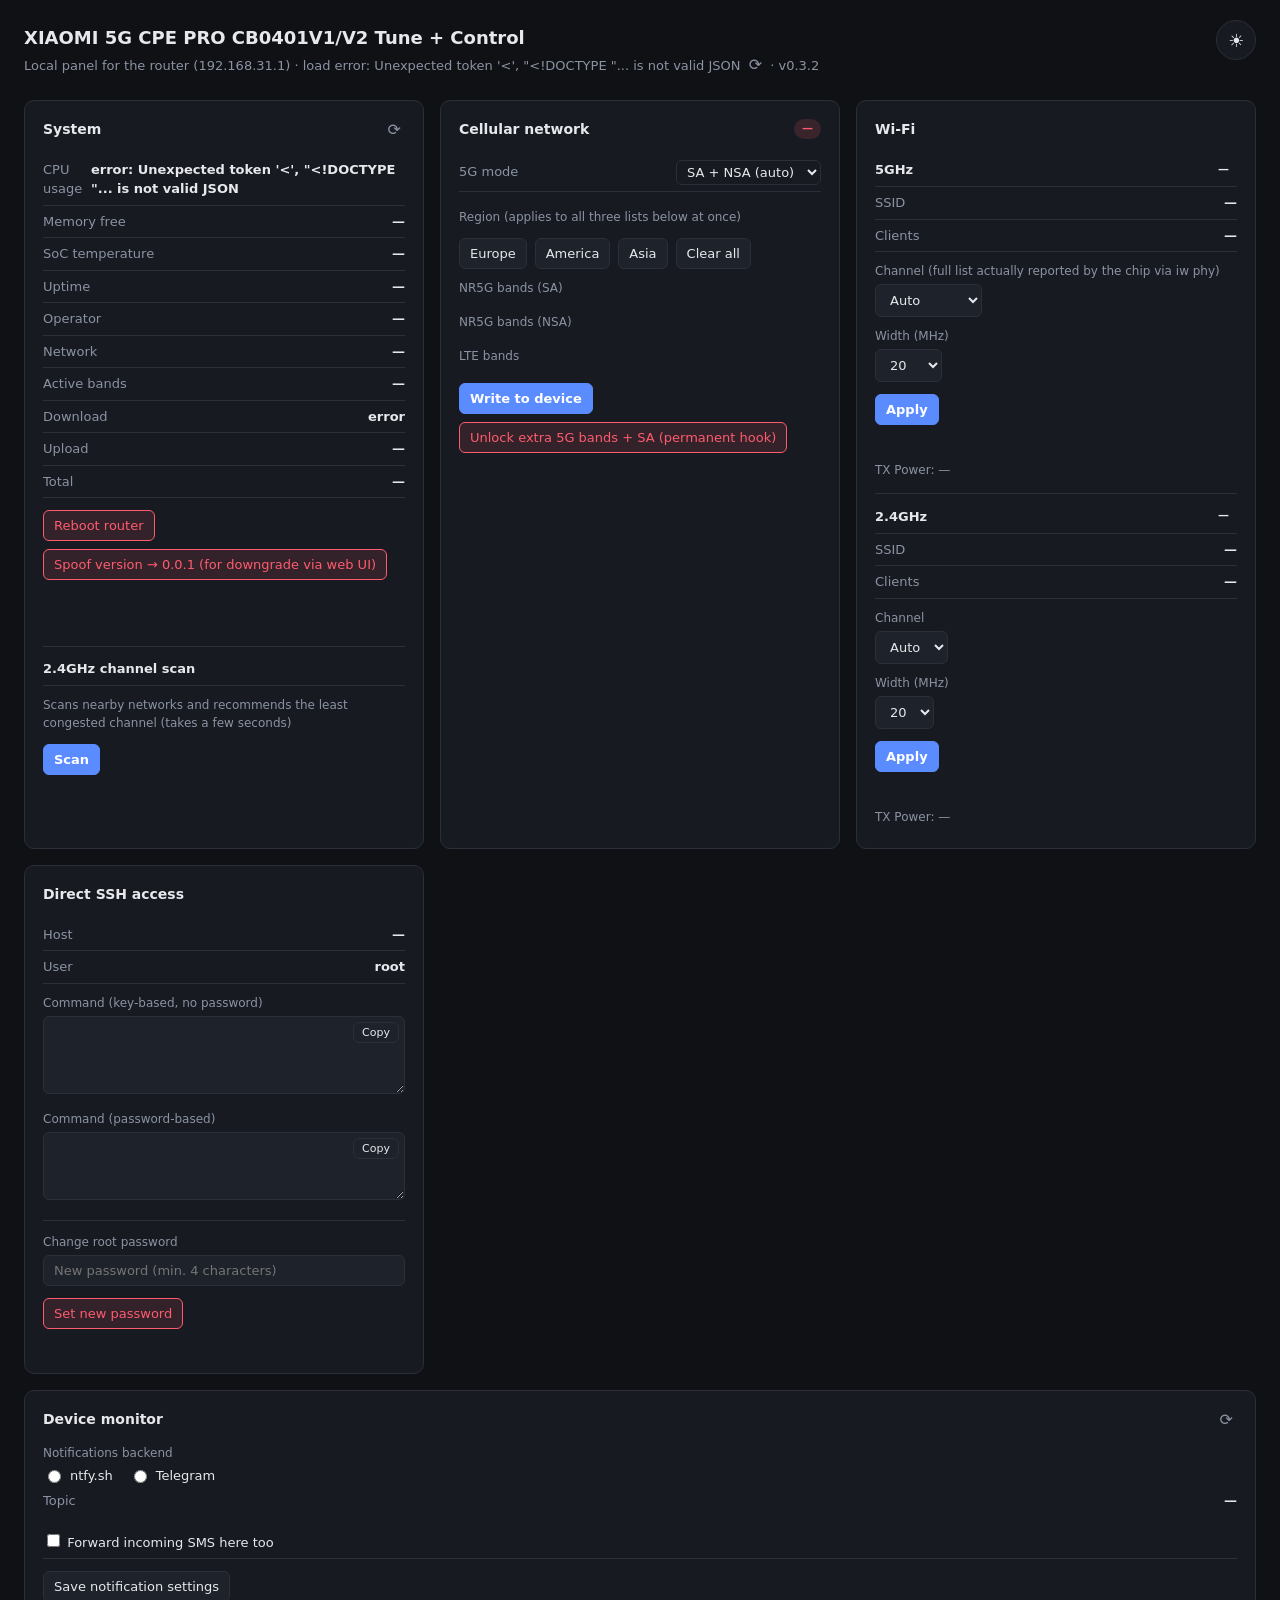
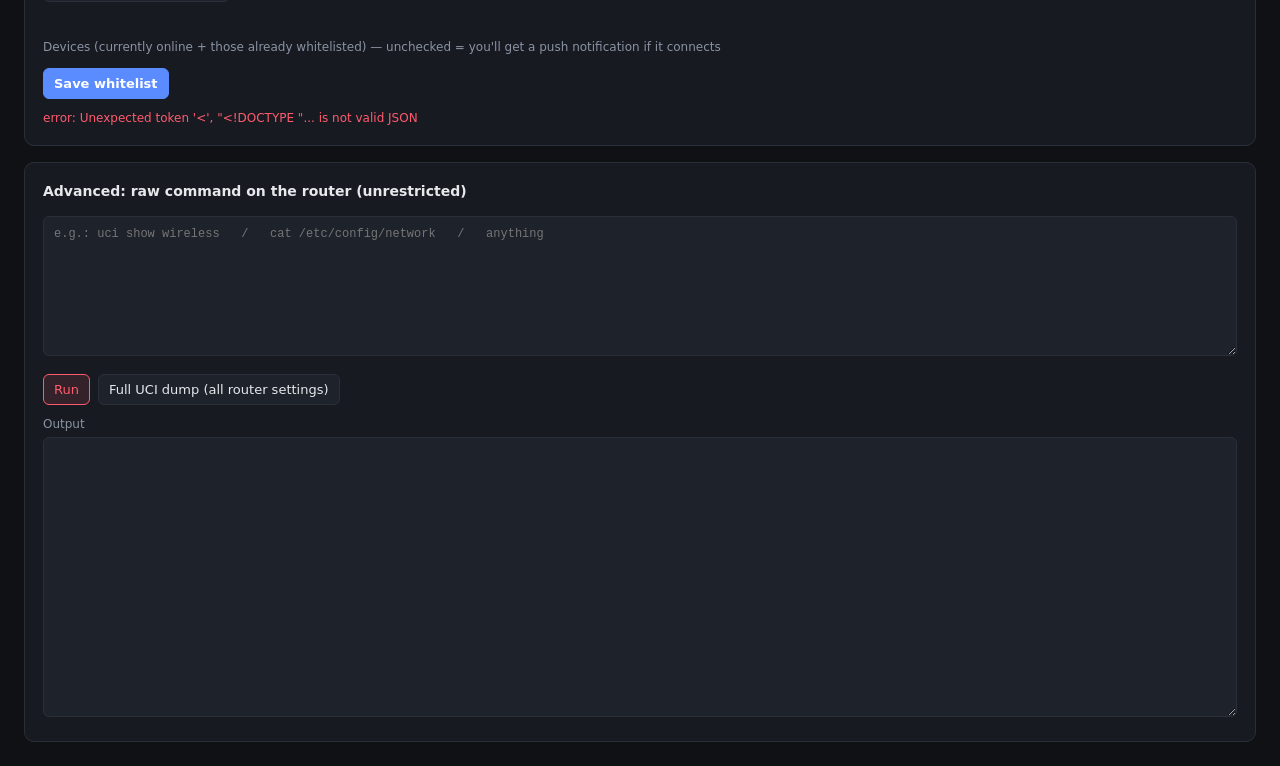
==== gui/templates/index.html @ 5598de29 "v0.3.2: GUI_BIND for LAN access + live operator/network/bands in System - GUI_BIND env var opts the " ====
<!doctype html>
<html lang="en">
<head>
<meta charset="utf-8">
<title>XIAOMI 5G CPE PRO CB0401V1/V2 Tune + Control</title>
<meta name="viewport" content="width=device-width, initial-scale=1">
<style>
  :root {
    --bg: #0f1115; --panel: #171a21; --panel2: #1e222b; --border: #2a2f3a;
    --text: #e6e8eb; --muted: #8b93a3; --accent: #5b8cff; --good: #35c46f;
    --bad: #ff5b6e; --warn: #f0a94e;
  }
  :root[data-theme="light"] {
    --bg: #f5f6f8; --panel: #ffffff; --panel2: #f0f1f4; --border: #dde1e6;
    --text: #1a1d23; --muted: #6b7280; --accent: #3b6fe0; --good: #1f9d55;
    --bad: #d92d3e; --warn: #b8790f;
  }
  .theme-toggle {
    position: fixed; top: 20px; right: 24px; background: var(--panel);
    border: 1px solid var(--border); border-radius: 20px; width: 40px; height: 40px;
    font-size: 18px; cursor: pointer; display: flex; align-items: center; justify-content: center;
  }
  * { box-sizing: border-box; }
  body { background: var(--bg); color: var(--text); font: 14px/1.5 -apple-system, system-ui, sans-serif; margin: 0; padding: 24px; }
  h1 { font-size: 18px; margin: 0 0 4px; }
  .sub { color: var(--muted); margin-bottom: 24px; font-size: 13px; }
  .grid { display: grid; grid-template-columns: repeat(auto-fit, minmax(340px, 1fr)); gap: 16px; }
  .card { background: var(--panel); border: 1px solid var(--border); border-radius: 10px; padding: 18px; }
  .card h2 { font-size: 14px; margin: 0 0 14px; display: flex; align-items: center; justify-content: space-between; }
  .row { display: flex; justify-content: space-between; align-items: center; padding: 6px 0; border-bottom: 1px solid var(--border); font-size: 13px; }
  .row:last-child { border-bottom: none; }
  .row .k { color: var(--muted); }
  .row .v { font-weight: 600; }
  .badge { padding: 2px 8px; border-radius: 20px; font-size: 11px; font-weight: 600; }
  .badge.sa { background: rgba(53,196,111,.15); color: var(--good); }
  .badge.nsa { background: rgba(240,169,78,.15); color: var(--warn); }
  .badge.off { background: rgba(255,91,110,.15); color: var(--bad); }
  button, select, input[type=text], input[type=password] {
    background: var(--panel2); color: var(--text); border: 1px solid var(--border);
    border-radius: 6px; padding: 7px 10px; font-size: 13px; font-family: inherit;
  }
  input[type=text].full, input[type=password].full { width: 100%; box-sizing: border-box; }
  .radio-row { display: flex; gap: 16px; align-items: center; }
  .radio-row label { display: flex; align-items: center; gap: 6px; font-size: 13px; cursor: pointer; }
  button { cursor: pointer; }
  button.primary { background: var(--accent); border-color: var(--accent); color: #fff; font-weight: 600; }
  button.danger { background: rgba(255,91,110,.12); border-color: var(--bad); color: var(--bad); }
  button.region-active { background: var(--accent); border-color: var(--accent); color: #fff; font-weight: 600; }
  button:disabled { opacity: .5; cursor: default; }
  .toggle { display: inline-flex; align-items: center; gap: 8px; }
  .switch { position: relative; width: 42px; height: 24px; }
  .switch input { opacity: 0; width: 0; height: 0; }
  .slider { position: absolute; inset: 0; background: #3a3f4c; border-radius: 24px; transition: .2s; cursor: pointer; }
  .slider:before { content: ""; position: absolute; width: 18px; height: 18px; left: 3px; top: 3px; background: #fff; border-radius: 50%; transition: .2s; }
  input:checked + .slider { background: var(--good); }
  input:checked + .slider:before { transform: translateX(18px); }
  .bandlist { display: flex; flex-wrap: wrap; gap: 6px; margin: 6px 0 10px; }
  .region-block { margin-bottom: 4px; }
  .region-head { display: flex; align-items: center; justify-content: space-between; margin-top: 8px; }
  .region-head .region-name { font-size: 12px; font-weight: 600; color: var(--text); }
  .region-head button { padding: 3px 9px; font-size: 11px; }
  .bandchip { padding: 4px 10px; border-radius: 6px; border: 1px solid var(--border); font-size: 12px; cursor: pointer; user-select: none; background: var(--panel2); }
  .bandchip.on { background: rgba(91,140,255,.18); border-color: var(--accent); color: var(--accent); font-weight: 600; }
  .field-label { color: var(--muted); font-size: 12px; margin: 10px 0 4px; }
  textarea { width: 100%; background: var(--panel2); color: var(--text); border: 1px solid var(--border); border-radius: 6px; padding: 10px; font-family: ui-monospace, monospace; font-size: 12px; min-height: 140px; }
  .actions { display: flex; gap: 8px; margin-top: 12px; flex-wrap: wrap; }
  .status-line { font-size: 12px; color: var(--muted); margin-top: 10px; min-height: 16px; }
  .status-line.ok { color: var(--good); }
  .status-line.error { color: var(--bad); }
  .note { font-size: 12px; color: var(--muted); background: var(--panel2); border-radius: 6px; padding: 10px; margin-top: 10px; }
  .refresh-btn { background: none; border: none; color: var(--muted); cursor: pointer; font-size: 16px; padding: 0 4px; }
  .copy-btn { position: absolute; top: 6px; right: 6px; font-size: 11px; padding: 3px 8px; }
  .device-row { display: flex; align-items: center; gap: 10px; padding: 7px 0; border-bottom: 1px solid var(--border); font-size: 13px; }
  .device-row:last-child { border-bottom: none; }
  .device-row .mac { font-family: ui-monospace, monospace; color: var(--text); min-width: 150px; }
  .device-row .host { color: var(--text); flex: 1; }
  .device-row .ip { color: var(--muted); min-width: 110px; }
  .device-row input[type=checkbox] { width: 16px; height: 16px; accent-color: var(--accent); }
</style>
</head>
<body>

<button class="theme-toggle" id="themeToggle" onclick="toggleTheme()">🌙</button>

<h1>XIAOMI 5G CPE PRO CB0401V1/V2 Tune + Control</h1>
<div class="sub">Local panel for the router (192.168.31.1) &middot; <span id="lastUpdate">—</span> <button class="refresh-btn" onclick="loadStatus()">⟳</button> &middot; v0.3.2</div>

<div class="grid">

  <!-- System health -->
  <div class="card">
    <h2>System <button class="refresh-btn" onclick="loadSystemHealth()">⟳</button></h2>
    <div class="row"><span class="k">CPU usage</span><span class="v" id="sysCpu">—</span></div>
    <div class="row"><span class="k">Memory free</span><span class="v" id="sysMem">—</span></div>
    <div class="row"><span class="k">SoC temperature</span><span class="v" id="sysTemp">—</span></div>
    <div class="row"><span class="k">Uptime</span><span class="v" id="sysUptime">—</span></div>
    <div class="row"><span class="k">Operator</span><span class="v" id="sysOperator">—</span></div>
    <div class="row"><span class="k">Network</span><span class="v" id="sysNetwork">—</span></div>
    <div class="row"><span class="k">Active bands</span><span class="v" id="sysBands">—</span></div>
    <div class="row"><span class="k">Download</span><span class="v" id="duRx">—</span></div>
    <div class="row"><span class="k">Upload</span><span class="v" id="duTx">—</span></div>
    <div class="row"><span class="k">Total</span><span class="v" id="duTotal">—</span></div>
    <div class="actions" style="margin-top:12px;">
      <button class="danger" onclick="rebootRouter()">Reboot router</button>
      <button class="danger" onclick="spoofVersion()">Spoof version → 0.0.1 (for downgrade via web UI)</button>
    </div>
    <div class="status-line" id="rebootStatus"></div>
    <div class="status-line" id="spoofVersionStatus"></div>

    <div class="row" style="margin-top:14px; border-top: 1px solid var(--border); padding-top:12px;"><b>2.4GHz channel scan</b></div>
    <div class="field-label">Scans nearby networks and recommends the least congested channel (takes a few seconds)</div>
    <div class="actions"><button class="primary" onclick="scanWifi()">Scan</button></div>
    <div class="status-line" id="wifiScanStatus"></div>
    <div id="wifiScanResult" style="margin-top:10px;"></div>
  </div>

  <!-- Cellular -->
  <div class="card">
    <h2>Cellular network <span id="saBadge" class="badge off">—</span></h2>
    <div class="row">
      <span class="k">5G mode</span>
      <span class="v">
        <select id="saModeSelect" onchange="setSAMode()" style="font-size:13px;padding:3px 6px;border-radius:6px;border:1px solid var(--border);background:var(--surface);color:var(--text);">
          <option value="0">SA + NSA (auto)</option>
          <option value="2">Force SA only</option>
          <option value="1">NSA only (no SA)</option>
          <option value="3">LTE only (5G off)</option>
        </select>
      </span>
    </div>
    <div class="field-label" style="margin-top:16px;">Region (applies to all three lists below at once)</div>
    <div class="actions" style="margin-bottom:6px;">
      <button id="regionBtn_Europe" onclick="applyRegion('Europe')">Europe</button>
      <button id="regionBtn_America" onclick="applyRegion('America')">America</button>
      <button id="regionBtn_Asia" onclick="applyRegion('Asia')">Asia</button>
      <button onclick="applyRegion(null)">Clear all</button>
    </div>
    <div class="field-label">NR5G bands (SA)</div>
    <div class="bandlist" id="nr5gBands"></div>
    <div class="field-label">NR5G bands (NSA)</div>
    <div class="bandlist" id="nsaBands"></div>
    <div class="field-label">LTE bands</div>
    <div class="bandlist" id="lteBands"></div>
    <div class="actions">
      <button class="primary" onclick="saveBands()">Write to device</button>
      <button class="danger" onclick="unlock5GBands()">Unlock extra 5G bands + SA (permanent hook)</button>
    </div>
    <div class="status-line" id="bandsStatus"></div>
    <div class="status-line" id="unlockBandsStatus"></div>
  </div>

  <!-- WiFi -->
  <div class="card">
    <h2>Wi-Fi</h2>

    <div class="row" style="margin-top:2px;"><b>5GHz</b><span class="badge" id="wifi5Badge">—</span></div>
    <div class="row"><span class="k">SSID</span><span class="v" id="wifi5Ssid">—</span></div>
    <div class="row"><span class="k">Clients</span><span class="v" id="wifi5Clients">—</span></div>
    <div class="field-label">Channel (full list actually reported by the chip via iw phy)</div>
    <select id="wifi5Channel" onchange="markWifiDirty()">
      <option value="auto">Auto</option>
      <option value="36">36</option><option value="40">40</option>
      <option value="44">44</option><option value="48">48</option>
      <option value="52">52 (DFS)</option><option value="56">56 (DFS)</option>
      <option value="60">60 (DFS)</option><option value="64">64 (DFS)</option>
      <option value="100">100 (DFS)</option><option value="104">104 (DFS)</option>
      <option value="108">108 (DFS)</option><option value="112">112 (DFS)</option>
      <option value="116">116 (DFS)</option><option value="120">120 (DFS)</option>
      <option value="124">124 (DFS)</option><option value="128">128 (DFS)</option>
      <option value="132">132 (DFS)</option><option value="136">136 (DFS)</option>
      <option value="140">140 (DFS)</option>
    </select>
    <div class="field-label">Width (MHz)</div>
    <select id="wifi5Bw" onchange="markWifiDirty()">
      <option value="20">20</option><option value="40">40</option>
      <option value="80">80</option><option value="160">160</option>
    </select>
    <div class="actions"><button class="primary" onclick="applyWifi('5')">Apply</button></div>
    <div class="status-line" id="wifi5Status"></div>
    <div class="field-label">TX Power: <span id="wifi5Txp">—</span></div>

    <div class="row" style="margin-top:14px; border-top: 1px solid var(--border); padding-top:12px;"><b>2.4GHz</b><span class="badge" id="wifi24Badge">—</span></div>
    <div class="row"><span class="k">SSID</span><span class="v" id="wifi24Ssid">—</span></div>
    <div class="row"><span class="k">Clients</span><span class="v" id="wifi24Clients">—</span></div>
    <div class="field-label">Channel</div>
    <select id="wifi24Channel" onchange="markWifiDirty()">
      <option value="auto">Auto</option>
      <option value="1">1</option><option value="2">2</option>
      <option value="3">3</option><option value="4">4</option><option value="5">5</option>
      <option value="6">6</option><option value="7">7</option><option value="8">8</option>
      <option value="9">9</option><option value="10">10</option><option value="11">11</option>
      <option value="12">12</option><option value="13">13</option>
    </select>
    <div class="field-label">Width (MHz)</div>
    <select id="wifi24Bw" onchange="markWifiDirty()">
      <option value="20">20</option><option value="40">40</option>
    </select>
    <div class="actions"><button class="primary" onclick="applyWifi('2.4')">Apply</button></div>
    <div class="status-line" id="wifi24Status"></div>
    <div class="field-label">TX Power: <span id="wifi24Txp">—</span></div>
  </div>

  <!-- SSH -->
  <div class="card">
    <h2>Direct SSH access</h2>
    <div class="row"><span class="k">Host</span><span class="v" id="sshHost">—</span></div>
    <div class="row"><span class="k">User</span><span class="v">root</span></div>
    <div class="field-label">Command (key-based, no password)</div>
    <div style="position: relative;">
      <textarea id="sshCmdKey" readonly style="min-height: 78px;"></textarea>
      <button class="copy-btn" onclick="copyField('sshCmdKey', this)">Copy</button>
    </div>
    <div class="field-label">Command (password-based)</div>
    <div style="position: relative;">
      <textarea id="sshCmdPw" readonly style="min-height: 68px;"></textarea>
      <button class="copy-btn" onclick="copyField('sshCmdPw', this)">Copy</button>
    </div>

    <div class="field-label" style="margin-top:14px; border-top: 1px solid var(--border); padding-top:12px;">Change root password</div>
    <input type="password" class="full" id="newRootPassword" placeholder="New password (min. 4 characters)">
    <div class="actions">
      <button class="danger" onclick="setRootPassword()">Set new password</button>
    </div>
    <div class="status-line" id="rootPasswordStatus"></div>
  </div>

  <!-- Device monitor -->
  <div class="card" style="grid-column: 1 / -1;">
    <h2>Device monitor <button class="refresh-btn" onclick="loadDeviceMonitor(true)">⟳</button></h2>

    <div class="field-label">Notifications backend</div>
    <div class="radio-row">
      <label><input type="radio" name="notifyBackend" value="ntfy" onchange="onNotifyBackendChange(); markDeviceMonitorDirty();"> ntfy.sh</label>
      <label><input type="radio" name="notifyBackend" value="telegram" onchange="onNotifyBackendChange(); markDeviceMonitorDirty();"> Telegram</label>
    </div>
    <div id="notifyNtfyFields">
      <div class="row"><span class="k">Topic</span><span class="v" id="ntfyTopicLine">—</span></div>
    </div>
    <div id="notifyTelegramFields" style="display:none;">
      <div class="field-label">Bot token (from @BotFather)</div>
      <input type="password" class="full" id="telegramBotToken" placeholder="123456:AA..." oninput="markDeviceMonitorDirty()">
      <div class="field-label">Chat ID</div>
      <input type="text" class="full" id="telegramChatId" placeholder="e.g. 123456789" oninput="markDeviceMonitorDirty()">
    </div>
    <div class="row" style="margin-top:8px;">
      <label><input type="checkbox" id="smsForward" onchange="markDeviceMonitorDirty()"> Forward incoming SMS here too</label>
    </div>
    <div class="actions">
      <button onclick="saveNotifyConfig()">Save notification settings</button>
    </div>
    <div class="status-line" id="notifyConfigStatus"></div>

    <div class="field-label" style="margin-top:10px;">Devices (currently online + those already whitelisted) — unchecked = you'll get a push notification if it connects</div>
    <div id="deviceList" style="margin: 8px 0;"></div>
    <div class="actions">
      <button class="primary" onclick="saveWhitelist()">Save whitelist</button>
    </div>
    <div class="status-line" id="deviceMonitorStatus"></div>
  </div>

  <!-- Advanced -->
  <div class="card" style="grid-column: 1 / -1;">
    <h2>Advanced: raw command on the router (unrestricted)</h2>
    <textarea id="rawCmd" placeholder="e.g.: uci show wireless   /   cat /etc/config/network   /   anything"></textarea>
    <div class="actions">
      <button class="danger" onclick="runRaw()">Run</button>
      <button onclick="dumpUci()">Full UCI dump (all router settings)</button>
    </div>
    <div class="field-label">Output</div>
    <textarea id="rawOut" readonly style="min-height: 280px;"></textarea>
  </div>

</div>

<script>
function escapeHtml(s) {
  const d = document.createElement('div');
  d.textContent = s;
  return d.innerHTML;
}
function applyTheme(theme) {
  document.documentElement.setAttribute('data-theme', theme);
  document.getElementById('themeToggle').textContent = theme === 'light' ? '🌙' : '☀️';
}
function toggleTheme() {
  const current = document.documentElement.getAttribute('data-theme') === 'light' ? 'light' : 'dark';
  const next = current === 'light' ? 'dark' : 'light';
  applyTheme(next);
  try { localStorage.setItem('theme', next); } catch (e) {}
}
(function () {
  let saved = 'dark';
  try { saved = localStorage.getItem('theme') || 'dark'; } catch (e) {}
  applyTheme(saved);
})();

// Bands by region — with real overlap: the same band is deliberately listed
// under several regions when it's actually deployed there by real operators
// (e.g. n1/n3/n78 — both Europe and Asia; n28 — Asia/APT700 and Latin
// America). Sources: GSMA/3GPP band allocation tables + real-world operator
// deployment, cross-checked via research.
const NR5G_REGIONS = {
  // n28 and n77 were added to Europe not just per documentation but on
  // direct evidence: this is the FACTORY list on this exact device
  // (Magenta/o2 DE) — a real European carrier keeps them enabled by default.
  'Europe':  [1, 3, 7, 8, 20, 28, 38, 75, 77, 78],
  'America': [2, 5, 12, 25, 41, 66, 70, 71, 77],
  'Asia':    [1, 3, 5, 7, 8, 28, 38, 40, 41, 75, 77, 78, 79],
};
const LTE_REGIONS = {
  'Europe':  [1, 3, 7, 8, 20, 28, 32, 38],
  'America': [2, 4, 5, 12, 13, 14, 17, 25, 26, 28, 29, 30, 41, 46, 48, 66, 71],
  'Asia':    [1, 3, 5, 7, 8, 18, 19, 20, 28, 38, 39, 40, 41, 42, 43],
};
const NR5G_ALL = Array.from(new Set(Object.values(NR5G_REGIONS).flat())).sort((a,b)=>a-b);
const LTE_ALL  = Array.from(new Set(Object.values(LTE_REGIONS).flat())).sort((a,b)=>a-b);

let currentBands = { nr5g_band: '', nsa_nr5g_band: '', lte_band: '' };
// Same idea as deviceMonitorDirty: loadStatus() runs every 20s and used to
// overwrite an in-progress band-chip edit or a picked-but-not-yet-applied
// Wi-Fi channel/width before you got to click Write to device / Apply.
let bandsDirty = false;
let wifiDirty = false;
function markWifiDirty() { wifiDirty = true; }

// Flat chip list — no repeated region headers inside each block. The region
// is now chosen ONCE at the top (applyRegion) and immediately sets chips
// across all three lists.
function renderBandChips(containerId, allBands, activeStr, key, prefix) {
  const active = new Set((activeStr || '').split(':').filter(Boolean).map(Number));
  const el = document.getElementById(containerId);
  el.innerHTML = '';
  allBands.forEach(b => {
    const chip = document.createElement('div');
    chip.className = 'bandchip' + (active.has(b) ? ' on' : '');
    chip.textContent = prefix + b;
    chip.onclick = () => {
      if (active.has(b)) active.delete(b); else active.add(b);
      currentBands[key] = Array.from(active).sort((a,b)=>a-b).join(':');
      selectedRegion = null; // manual chip edit — no longer a "clean" region preset
      bandsDirty = true;
      highlightRegionButton();
      renderBandChips(containerId, allBands, currentBands[key], key, prefix);
    };
    el.appendChild(chip);
  });
}

function renderAllBandLists() {
  renderBandChips('nr5gBands', NR5G_ALL, currentBands.nr5g_band, 'nr5g_band', 'n');
  renderBandChips('nsaBands', NR5G_ALL, currentBands.nsa_nr5g_band, 'nsa_nr5g_band', 'n');
  renderBandChips('lteBands', LTE_ALL, currentBands.lte_band, 'lte_band', 'B');
}

let selectedRegion = null;

function highlightRegionButton() {
  ['Europe', 'America', 'Asia'].forEach(r => {
    const btn = document.getElementById('regionBtn_' + r);
    if (btn) btn.classList.toggle('region-active', r === selectedRegion);
  });
}

// One button per region — applies that region's bands to ALL THREE lists
// (NR5G SA, NR5G NSA, LTE) at once, instead of one at a time.
function applyRegion(regionName) {
  selectedRegion = regionName;
  if (regionName === null) {
    currentBands.nr5g_band = '';
    currentBands.nsa_nr5g_band = '';
    currentBands.lte_band = '';
  } else {
    currentBands.nr5g_band = NR5G_REGIONS[regionName].slice().sort((a,b)=>a-b).join(':');
    currentBands.nsa_nr5g_band = currentBands.nr5g_band;
    currentBands.lte_band = LTE_REGIONS[regionName].slice().sort((a,b)=>a-b).join(':');
  }
  highlightRegionButton();
  renderAllBandLists();
}

async function api(path, opts) {
  const res = await fetch(path, opts);
  const json = await res.json();
  if (!json.ok) throw new Error(json.error || 'Error');
  return json.data;
}

async function loadStatus() {
  document.getElementById('lastUpdate').textContent = 'loading...';
  try {
    const data = await api('/api/status');
    const m = data.modem || {};
    const w = data.wifi || {};

    // 5G mode select syncs immediately from server (no unsaved state to protect).
    const dm = m.nr5g_disable_mode || '0';
    const sel = document.getElementById('saModeSelect');
    sel.value = dm;
    if (!sel.value) sel.value = '0'; // fallback for unknown values
    const badge = document.getElementById('saBadge');
    const modeLabels = {'0':'SA+NSA','1':'LTE','2':'SA','3':'LTE'};
    const modeCss    = {'0':'nsa',  '1':'nsa', '2':'sa', '3':'nsa'};
    badge.textContent = modeLabels[dm] || dm;
    badge.className = 'badge ' + (modeCss[dm] || 'nsa');

    // Skip refreshing the band chips while there's an un-written edit
    // (bandsDirty) - otherwise this runs every 20s and would silently
    // discard a chip you'd just toggled before you got to click Write to
    // device.
    if (!bandsDirty) {
      currentBands.nr5g_band = m.nr5g_band || '';
      currentBands.nsa_nr5g_band = m.nsa_nr5g_band || '';
      currentBands.lte_band = m.lte_band || '';

      // If what's actually on the modem matches one of the presets, highlight
      // the matching region button instead of just clearing everything.
      selectedRegion = ['Europe', 'America', 'Asia'].find(r =>
        currentBands.nr5g_band === NR5G_REGIONS[r].slice().sort((a,b)=>a-b).join(':') &&
        currentBands.lte_band === LTE_REGIONS[r].slice().sort((a,b)=>a-b).join(':')
      ) || null;
      highlightRegionButton();

      renderAllBandLists();
    }

    if (w['5']) {
      document.getElementById('wifi5Ssid').textContent = w['5'].ssid || '—';
      document.getElementById('wifi5Clients').textContent = w['5'].clients || '0';
      document.getElementById('wifi5Badge').textContent = w['5'].channel ? (w['5'].channel + ' / ' + w['5'].width_mhz + 'MHz') : '—';
      document.getElementById('wifi5Txp').textContent = w['5'].txpower_dbm != null ? (w['5'].txpower_dbm + ' dBm') : '—';
      // Same protection for a picked-but-not-yet-applied channel/width.
      if (!wifiDirty) {
        if (w['5'].channel) document.getElementById('wifi5Channel').value = w['5'].channel;
        if (w['5'].width_mhz) document.getElementById('wifi5Bw').value = w['5'].width_mhz;
      }
    }
    if (w['2.4']) {
      document.getElementById('wifi24Ssid').textContent = w['2.4'].ssid || '—';
      document.getElementById('wifi24Clients').textContent = w['2.4'].clients || '0';
      document.getElementById('wifi24Badge').textContent = w['2.4'].channel ? (w['2.4'].channel + ' / ' + w['2.4'].width_mhz + 'MHz') : '—';
      document.getElementById('wifi24Txp').textContent = w['2.4'].txpower_dbm != null ? (w['2.4'].txpower_dbm + ' dBm') : '—';
      if (!wifiDirty) {
        if (w['2.4'].channel) document.getElementById('wifi24Channel').value = w['2.4'].channel;
        if (w['2.4'].width_mhz) document.getElementById('wifi24Bw').value = w['2.4'].width_mhz;
      }
    }
    document.getElementById('lastUpdate').textContent = 'updated ' + new Date().toLocaleTimeString();
  } catch (e) {
    document.getElementById('lastUpdate').textContent = 'load error: ' + e.message;
  }
}

async function setSAMode() {
  const mode = parseInt(document.getElementById('saModeSelect').value, 10);
  const el = document.getElementById('bandsStatus');
  el.textContent = 'applying...'; el.className = 'status-line';
  try {
    await api('/api/sa', {method:'POST', headers:{'Content-Type':'application/json'}, body: JSON.stringify({mode})});
    el.textContent = 'done'; el.className = 'status-line ok';
    loadStatus();
  } catch (e) {
    el.textContent = 'error: ' + e.message; el.className = 'status-line error';
  }
}

async function saveBands() {
  const el = document.getElementById('bandsStatus');
  el.textContent = 'applying (may take a couple seconds)...'; el.className = 'status-line';
  try {
    await api('/api/bands', {method:'POST', headers:{'Content-Type':'application/json'}, body: JSON.stringify(currentBands)});
    el.textContent = 'done'; el.className = 'status-line ok';
    loadStatus();
  } catch (e) {
    el.textContent = 'error: ' + e.message; el.className = 'status-line error';
  }
}

async function applyWifi(band) {
  const suffix = band === '5' ? '5' : '24';
  const channel = document.getElementById('wifi' + suffix + 'Channel').value;
  const bw = document.getElementById('wifi' + suffix + 'Bw').value;
  const el = document.getElementById('wifi' + suffix + 'Status');
  el.textContent = 'applying, interface will briefly restart...'; el.className = 'status-line';
  try {
    await api('/api/wifi', {method:'POST', headers:{'Content-Type':'application/json'}, body: JSON.stringify({band, channel, bw})});
    el.textContent = 'done'; el.className = 'status-line ok';
    setTimeout(loadStatus, 2000);
  } catch (e) {
    el.textContent = 'error: ' + e.message; el.className = 'status-line error';
  }
}

function formatUptime(sec) {
  const d = Math.floor(sec / 86400);
  const h = Math.floor((sec % 86400) / 3600);
  const m = Math.floor((sec % 3600) / 60);
  return (d ? d + 'd ' : '') + h + 'h ' + m + 'm';
}

async function rebootRouter() {
  if (!confirm('Reboot the router? Internet and Wi-Fi will drop for everyone in the house for 1-2 minutes.')) return;
  const el = document.getElementById('rebootStatus');
  el.textContent = 'sending command...'; el.className = 'status-line';
  try {
    await api('/api/reboot', {method: 'POST'});
    el.textContent = 'router is rebooting — this page will reload itself in about a minute...';
    el.className = 'status-line ok';
    setTimeout(() => location.reload(), 75000);
  } catch (e) {
    el.textContent = 'error: ' + e.message; el.className = 'status-line error';
  }
}

async function spoofVersion() {
  if (!confirm("Spoof the reported firmware version to 0.0.1?\n\nThis lifts the stock web updater's downgrade block (Settings > Update > Local update) so you can flash an older firmware file. It's memory-only (a bind-mount) — nothing is written to flash, and it reverts on its own at the next reboot.")) return;
  const el = document.getElementById('spoofVersionStatus');
  el.textContent = 'applying...'; el.className = 'status-line';
  try {
    const data = await api('/api/spoof-version', {method: 'POST'});
    el.textContent = 'done — router now reports: ' + data.reported;
    el.className = 'status-line ok';
  } catch (e) {
    el.textContent = 'error: ' + e.message; el.className = 'status-line error';
  }
}

async function unlock5GBands() {
  if (!confirm("Install a permanent hook that unlocks Standalone mode and extra 5G bands (n1/n3/n7/n28/n38/n75/n78)?\n\nThis writes two small scripts to the router and reapplies them every time the cellular interface comes up, including after a reboot.")) return;
  const el = document.getElementById('unlockBandsStatus');
  el.textContent = 'applying...'; el.className = 'status-line';
  try {
    const data = await api('/api/unlock-5g-bands', {method: 'POST'});
    el.textContent = data.result;
    el.className = 'status-line ok';
    loadStatus();
  } catch (e) {
    el.textContent = 'error: ' + e.message; el.className = 'status-line error';
  }
}

async function scanWifi() {
  const status = document.getElementById('wifiScanStatus');
  const result = document.getElementById('wifiScanResult');
  status.textContent = 'scanning (a few seconds)...'; status.className = 'status-line';
  result.innerHTML = '';
  try {
    const data = await api('/api/wifi-scan?band=2.4');
    status.textContent = `done, saw ${data.total_networks} networks`; status.className = 'status-line ok';
    if (data.recommendation) {
      const rec = document.createElement('div');
      rec.className = 'note';
      const scoreStr = Object.entries(data.recommendation.scores).map(([ch, s]) => `${ch}: ${s}`).join(' · ');
      rec.innerHTML = `<b>Recommended channel: ${data.recommendation.best_channel}</b> — the interference score (lower = clearer) accounts for signal strength and overlap with neighboring channels, not just network count. ${scoreStr}`;
      result.appendChild(rec);
    }
    data.channels.forEach(ch => {
      const row = document.createElement('div');
      row.className = 'row';
      const names = ch.networks.slice(0, 3).map(n => n.ssid).join(', ');
      const isRec = data.recommendation && ch.channel === data.recommendation.best_channel;
      row.innerHTML = `<span class="k">Channel ${ch.channel}${isRec ? ' ✅' : ''}</span><span class="v">${ch.count} networks, strongest ${ch.strongest_signal} dBm (${names}${ch.networks.length > 3 ? ', …' : ''})</span>`;
      result.appendChild(row);
    });
  } catch (e) {
    status.textContent = 'error: ' + e.message; status.className = 'status-line error';
  }
}

async function loadSystemHealth() {
  try {
    const d = await api('/api/system-health');
    if (d.cpu_pct != null) {
      document.getElementById('sysCpu').textContent = `${d.cpu_pct}%`;
    }
    if (d.mem_free_real_kb != null && d.mem_total_kb) {
      const freeMb = Math.round(d.mem_free_real_kb / 1024);
      const totalMb = Math.round(d.mem_total_kb / 1024);
      document.getElementById('sysMem').textContent = `${freeMb} / ${totalMb} MB`;
    }
    if (d.temp_c_max != null) {
      document.getElementById('sysTemp').textContent = `${d.temp_c_avg}°C (max ${d.temp_c_max}°C)`;
    }
    if (d.uptime_sec != null) {
      document.getElementById('sysUptime').textContent = formatUptime(d.uptime_sec);
    }
  } catch (e) {
    document.getElementById('sysCpu').textContent = 'error: ' + e.message;
  }
}

function formatBytes(bytes) {
  if (bytes == null || bytes < 0) return '—';
  if (bytes < 1024) return bytes + ' B';
  if (bytes < 1048576) return (bytes / 1024).toFixed(1) + ' KB';
  if (bytes < 1073741824) return (bytes / 1048576).toFixed(1) + ' MB';
  return (bytes / 1073741824).toFixed(2) + ' GB';
}

async function loadDataUsage() {
  try {
    const d = await api('/api/data-usage');
    document.getElementById('duRx').textContent = formatBytes(d.rx);
    document.getElementById('duTx').textContent = formatBytes(d.tx);
    document.getElementById('duTotal').textContent = formatBytes(d.total);
  } catch (e) {
    document.getElementById('duRx').textContent = 'error';
  }
}

async function loadCellularInfo() {
  try {
    const d = await api('/api/cellular-info');
    document.getElementById('sysOperator').textContent = d.operator || '—';
    document.getElementById('sysNetwork').textContent = d.network_type || '—';
    document.getElementById('sysBands').textContent = d.bands || '—';
  } catch (e) {
    // silent — leave last known value
  }
}

function onNotifyBackendChange() {
  const backend = document.querySelector('input[name=notifyBackend]:checked').value;
  document.getElementById('notifyNtfyFields').style.display = backend === 'ntfy' ? '' : 'none';
  document.getElementById('notifyTelegramFields').style.display = backend === 'telegram' ? '' : 'none';
}

async function saveNotifyConfig() {
  const backend = document.querySelector('input[name=notifyBackend]:checked').value;
  const body = { backend };
  if (backend === 'telegram') {
    body.telegram_bot_token = document.getElementById('telegramBotToken').value;
    body.telegram_chat_id = document.getElementById('telegramChatId').value;
  }
  body.sms_forward = document.getElementById('smsForward').checked;
  const el = document.getElementById('notifyConfigStatus');
  el.textContent = 'saving...'; el.className = 'status-line';
  try {
    await api('/api/notify-config', {method:'POST', headers:{'Content-Type':'application/json'}, body: JSON.stringify(body)});
    el.textContent = 'done'; el.className = 'status-line ok';
    deviceMonitorDirty = false;
    loadDeviceMonitor(true);
  } catch (e) {
    el.textContent = 'error: ' + e.message; el.className = 'status-line error';
  }
}

// The periodic 60s refresh used to blindly rebuild this whole card,
// wiping out a whitelist checkbox you'd just toggled or a Telegram
// token/chat ID you were mid-typing, if you hadn't clicked Save yet.
// This flag makes the periodic refresh skip itself while there's an
// unsaved edit; loadDeviceMonitor(true) (the refresh button, and every
// call right after a successful save) always goes through regardless.
let deviceMonitorDirty = false;
function markDeviceMonitorDirty() { deviceMonitorDirty = true; }

async function loadDeviceMonitor(force) {
  if (deviceMonitorDirty && !force) return;
  try {
    const data = await api('/api/device-monitor');
    const notify = data.notify || {};
    document.querySelectorAll('input[name=notifyBackend]').forEach(r => { r.checked = (r.value === notify.backend); });
    document.getElementById('ntfyTopicLine').textContent = notify.ntfy_topic ? ('https://ntfy.sh/' + notify.ntfy_topic) : '—';
    document.getElementById('telegramBotToken').value = notify.telegram_bot_token || '';
    document.getElementById('telegramChatId').value = notify.telegram_chat_id || '';
    document.getElementById('smsForward').checked = notify.sms_forward !== false;
    onNotifyBackendChange();

    const whitelist = new Set(data.whitelist);
    // Merge "currently online" with "already whitelisted but offline" — so we
    // don't lose track of a device that's just temporarily powered off.
    const byMac = {};
    data.devices.forEach(d => { byMac[d.mac] = d; });
    data.whitelist.forEach(mac => { if (!byMac[mac]) byMac[mac] = { mac, ip: null, hostname: null }; });

    const list = Object.values(byMac).sort((a, b) => a.mac.localeCompare(b.mac));
    const el = document.getElementById('deviceList');
    el.innerHTML = '';
    list.forEach(d => {
      const row = document.createElement('div');
      row.className = 'device-row';
      // hostname/mdns_name come from the device itself (DHCP option 12 /
      // an mDNS reply) - not something to trust as safe HTML just because
      // it's shown in your own admin panel. vendor is our own bundled
      // IEEE data, not attacker-controlled, so it's fine as plain text
      // built the same way.
      let nameHtml;
      if (d.hostname) {
        nameHtml = escapeHtml(d.hostname);
      } else if (d.mdns_name) {
        nameHtml = escapeHtml(d.mdns_name) + ' <i style="color:var(--muted)">(via mDNS)</i>';
      } else {
        nameHtml = '<i style="color:var(--muted)">no name</i>';
      }
      const vendorHtml = d.vendor
        ? ` <span style="color:var(--muted);font-size:11px;">— ${escapeHtml(d.vendor)}</span>`
        : '';
      row.innerHTML = `
        <input type="checkbox" data-mac="${d.mac}" onchange="markDeviceMonitorDirty()" ${whitelist.has(d.mac) ? 'checked' : ''}>
        <span class="mac">${d.mac}</span>
        <span class="host">${nameHtml}${vendorHtml}</span>
        <span class="ip">${d.ip || 'offline'}</span>
      `;
      el.appendChild(row);
    });
    deviceMonitorDirty = false;
  } catch (e) {
    document.getElementById('deviceMonitorStatus').textContent = 'error: ' + e.message;
    document.getElementById('deviceMonitorStatus').className = 'status-line error';
  }
}

async function saveWhitelist() {
  const macs = Array.from(document.querySelectorAll('#deviceList input[type=checkbox]:checked'))
    .map(cb => cb.dataset.mac);
  const el = document.getElementById('deviceMonitorStatus');
  el.textContent = 'saving...'; el.className = 'status-line';
  try {
    await api('/api/device-monitor/whitelist', {method:'POST', headers:{'Content-Type':'application/json'}, body: JSON.stringify({macs})});
    el.textContent = 'done'; el.className = 'status-line ok';
    deviceMonitorDirty = false;
    loadDeviceMonitor(true);
  } catch (e) {
    el.textContent = 'error: ' + e.message; el.className = 'status-line error';
  }
}

async function setRootPassword() {
  const input = document.getElementById('newRootPassword');
  const password = input.value;
  if (password.length < 4) { alert('Password should be at least 4 characters.'); return; }
  if (!confirm('Change the router\'s root password?\n\nThe new password is written to /data/etc/shadow (confirmed to survive a reboot) and to this GUI\'s .env file, so self-heal keeps working. Make sure you\'ll remember it — there is no recovery besides a factory reset.')) return;
  const el = document.getElementById('rootPasswordStatus');
  el.textContent = 'applying...'; el.className = 'status-line';
  try {
    await api('/api/root-password', {method: 'POST', headers: {'Content-Type': 'application/json'}, body: JSON.stringify({password})});
    el.textContent = 'done — password changed on the router and saved to .env';
    el.className = 'status-line ok';
    input.value = '';
  } catch (e) {
    el.textContent = 'error: ' + e.message; el.className = 'status-line error';
  }
}

async function copyField(id, btn) {
  const text = document.getElementById(id).value;
  const original = btn.textContent;
  try {
    await navigator.clipboard.writeText(text);
    btn.textContent = 'Copied';
  } catch (e) {
    // fallback for contexts without the Clipboard API
    const ta = document.getElementById(id);
    ta.select();
    document.execCommand('copy');
    btn.textContent = 'Copied';
  }
  setTimeout(() => { btn.textContent = original; }, 1500);
}

function autoSizeTextarea(el) {
  el.style.height = 'auto';
  el.style.height = (el.scrollHeight + 2) + 'px';
}

async function loadSshInfo() {
  try {
    const data = await api('/api/ssh-info');
    document.getElementById('sshHost').textContent = data.host;
    const keyEl = document.getElementById('sshCmdKey');
    const pwEl = document.getElementById('sshCmdPw');
    keyEl.value = data.cmd_key;
    pwEl.value = data.cmd_pw;
    autoSizeTextarea(keyEl);
    autoSizeTextarea(pwEl);
  } catch (e) { /* silently ignore on initial load */ }
}

async function dumpUci() {
  const out = document.getElementById('rawOut');
  out.value = 'running uci show...';
  try {
    const data = await api('/api/uci-dump');
    out.value = data.output;
  } catch (e) {
    out.value = 'error: ' + e.message;
  }
}

async function runRaw() {
  const cmd = document.getElementById('rawCmd').value;
  const out = document.getElementById('rawOut');
  out.value = 'running...';
  try {
    const data = await api('/api/raw', {method:'POST', headers:{'Content-Type':'application/json'}, body: JSON.stringify({cmd})});
    out.value = data.output;
  } catch (e) {
    out.value = 'error: ' + e.message;
  }
}

loadStatus();
loadSshInfo();
loadDeviceMonitor();
loadSystemHealth();
loadDataUsage();
loadCellularInfo();
setInterval(loadStatus, 20000);
setInterval(loadDeviceMonitor, 60000);
setInterval(loadSystemHealth, 20000);
setInterval(loadDataUsage, 30000);
setInterval(loadCellularInfo, 30000);
</script>

</body>
</html>
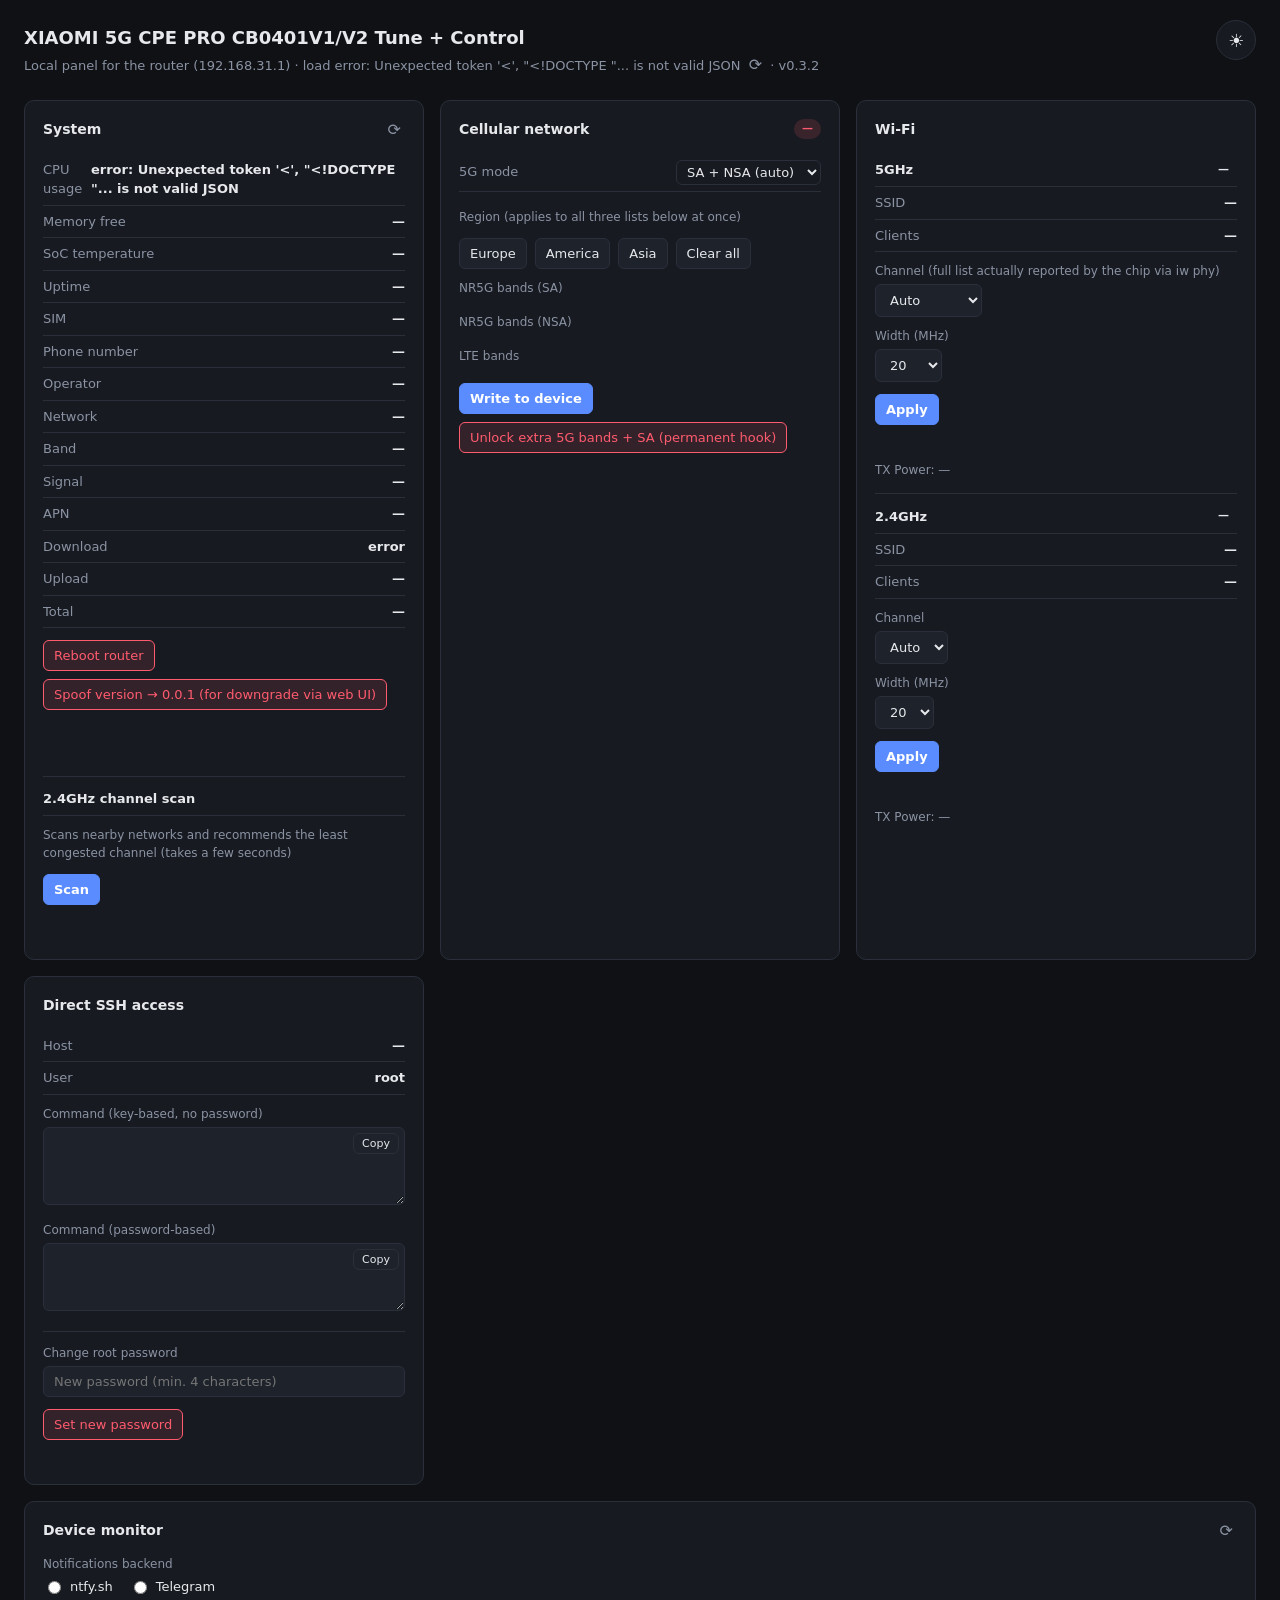
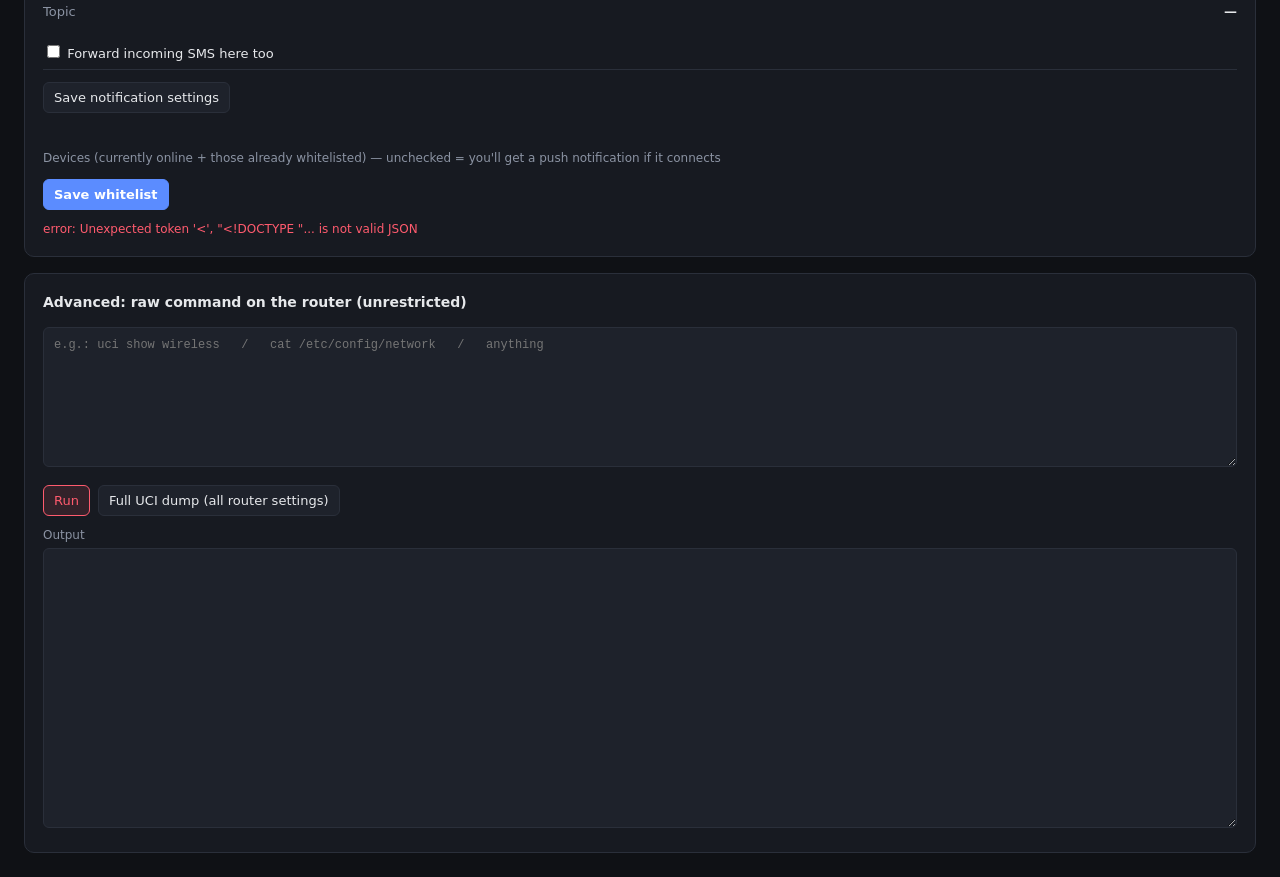
==== commit edf196a1: "v0.3.2: aggregated CA bands, SIM/phone rows, SSH multiplexing - Band row now shows the currently-agg" ====
--- a/gui/templates/index.html
+++ b/gui/templates/index.html
@@ -94,9 +94,13 @@
     <div class="row"><span class="k">Memory free</span><span class="v" id="sysMem">—</span></div>
     <div class="row"><span class="k">SoC temperature</span><span class="v" id="sysTemp">—</span></div>
     <div class="row"><span class="k">Uptime</span><span class="v" id="sysUptime">—</span></div>
+    <div class="row"><span class="k">SIM</span><span class="v" id="sysSim">—</span></div>
+    <div class="row"><span class="k">Phone number</span><span class="v" id="sysSimNumber">—</span></div>
     <div class="row"><span class="k">Operator</span><span class="v" id="sysOperator">—</span></div>
     <div class="row"><span class="k">Network</span><span class="v" id="sysNetwork">—</span></div>
-    <div class="row"><span class="k">Active bands</span><span class="v" id="sysBands">—</span></div>
+    <div class="row"><span class="k">Band</span><span class="v" id="sysBand">—</span></div>
+    <div class="row"><span class="k">Signal</span><span class="v" id="sysSignal">—</span></div>
+    <div class="row"><span class="k">APN</span><span class="v" id="sysApn">—</span></div>
     <div class="row"><span class="k">Download</span><span class="v" id="duRx">—</span></div>
     <div class="row"><span class="k">Upload</span><span class="v" id="duTx">—</span></div>
     <div class="row"><span class="k">Total</span><span class="v" id="duTotal">—</span></div>
@@ -610,9 +614,32 @@
 async function loadCellularInfo() {
   try {
     const d = await api('/api/cellular-info');
-    document.getElementById('sysOperator').textContent = d.operator || '—';
+
+    // SIM: status + PIN protection state + attempts left (if lock is enabled)
+    let sim = d.sim_status || '—';
+    if (d.sim_locked) {
+      sim += ' · PIN enabled';
+      if (d.sim_pin_left != null && d.sim_pin_left !== 3) sim += ' (' + d.sim_pin_left + ' attempts left)';
+    } else if (d.sim_status === 'Ready') {
+      sim += ' · PIN disabled';
+    }
+    document.getElementById('sysSim').textContent = sim;
+    document.getElementById('sysSimNumber').textContent = d.sim_number || '—';
+
+    let op = d.operator || '—';
+    if (d.roaming) op += ' (roaming)';
+    if (!d.registered && d.operator) op += ' (not registered)';
+    document.getElementById('sysOperator').textContent = op;
     document.getElementById('sysNetwork').textContent = d.network_type || '—';
-    document.getElementById('sysBands').textContent = d.bands || '—';
+    document.getElementById('sysBand').textContent = d.band || '—';
+
+    const levelLabels = {5: 'Excellent', 4: 'Strong', 3: 'Mid', 2: 'Weak', 1: 'Poor'};
+    const label = levelLabels[d.level] || '';
+    const bars = d.level != null ? '▂▄▆█'.slice(0, d.level) + '·'.repeat(Math.max(0, 4 - d.level)) : '';
+    const rsrp = d.rsrp && d.rsrp !== '0' ? d.rsrp + ' dBm' : '';
+    document.getElementById('sysSignal').textContent = [label, bars, rsrp].filter(Boolean).join(' · ') || '—';
+
+    document.getElementById('sysApn').textContent = d.apn || '—';
   } catch (e) {
     // silent — leave last known value
   }
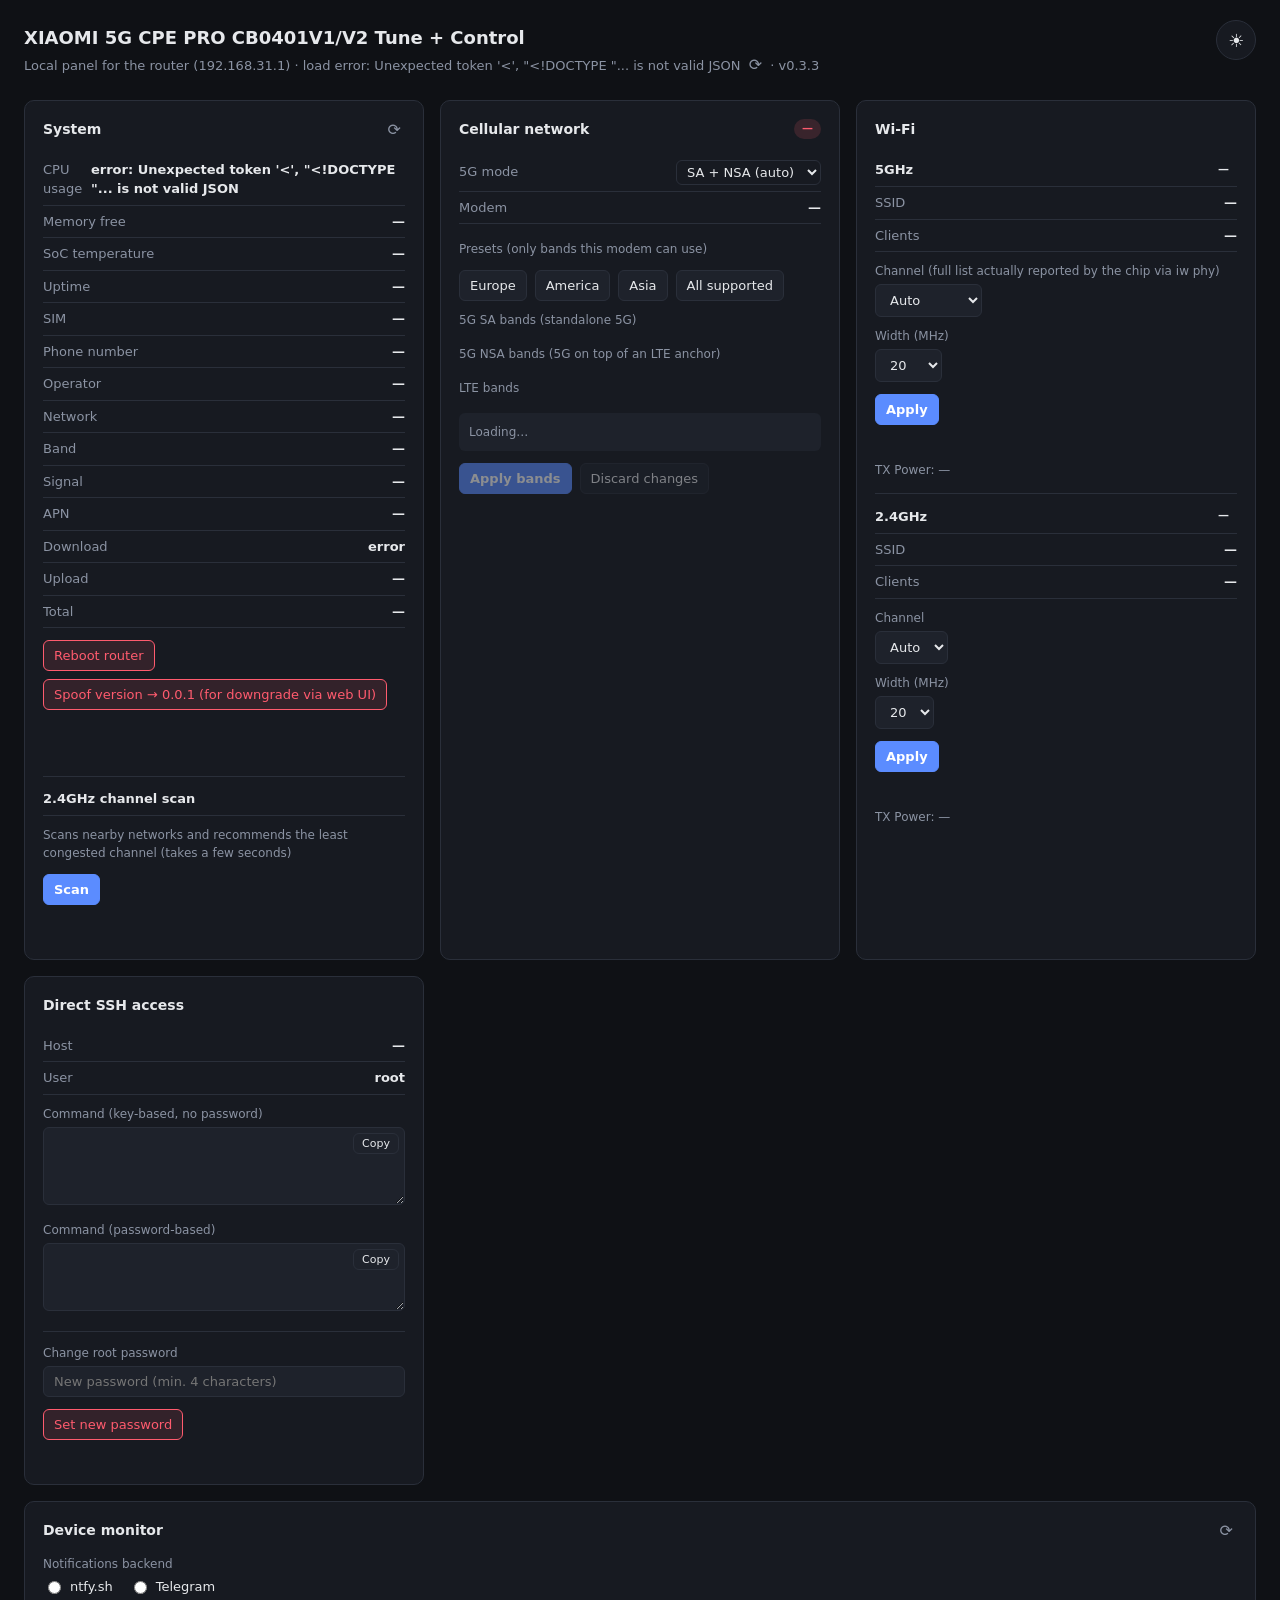
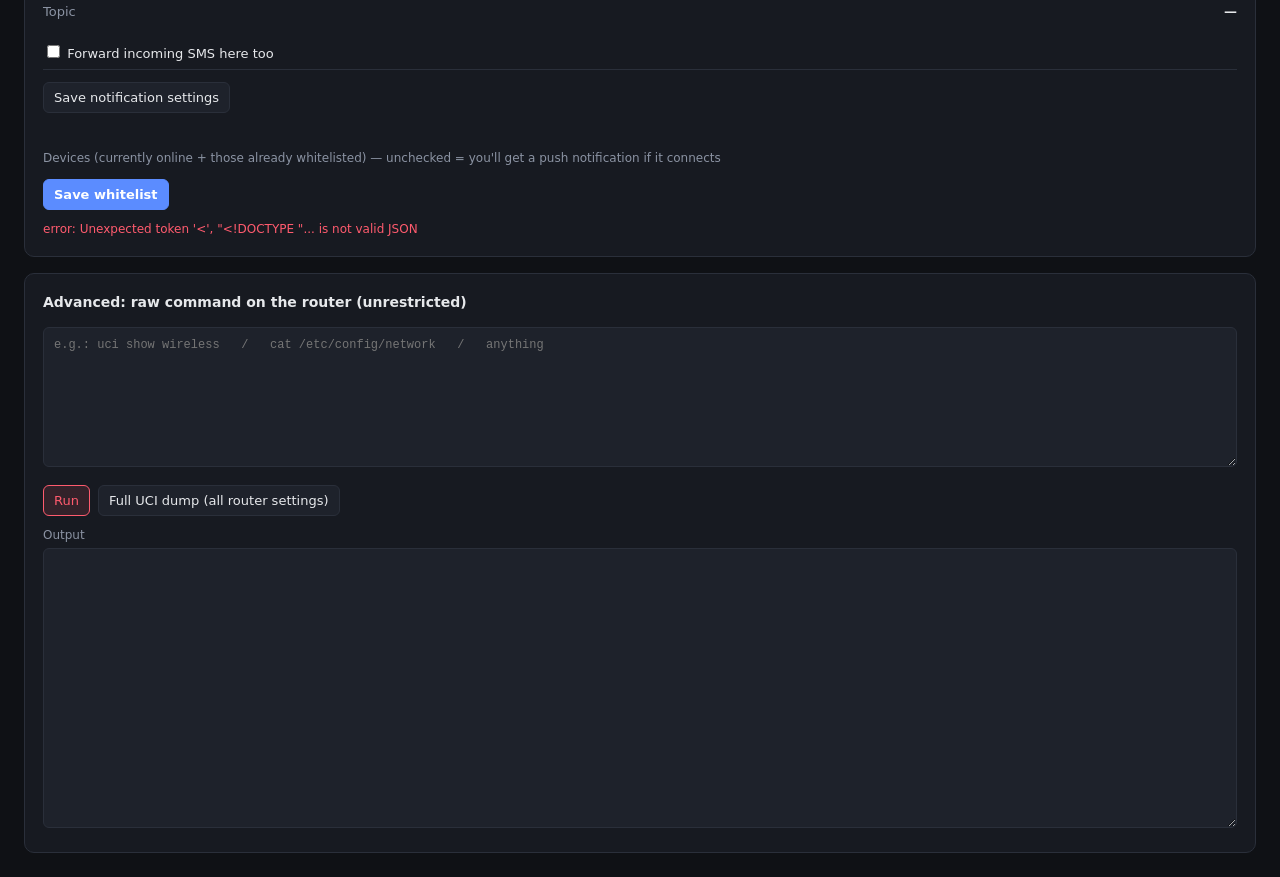
==== commit 9517a623: "v0.3.3: bands through the stock modem daemon Bands are applied with the router's own modem daemon (u" ====
--- a/gui/templates/index.html
+++ b/gui/templates/index.html
@@ -61,6 +61,7 @@
   .region-head button { padding: 3px 9px; font-size: 11px; }
   .bandchip { padding: 4px 10px; border-radius: 6px; border: 1px solid var(--border); font-size: 12px; cursor: pointer; user-select: none; background: var(--panel2); }
   .bandchip.on { background: rgba(91,140,255,.18); border-color: var(--accent); color: var(--accent); font-weight: 600; }
+  .bandchip.warn { background: rgba(240,169,78,.12); border-color: var(--warn); color: var(--warn); font-weight: 600; text-decoration: line-through; }
   .field-label { color: var(--muted); font-size: 12px; margin: 10px 0 4px; }
   textarea { width: 100%; background: var(--panel2); color: var(--text); border: 1px solid var(--border); border-radius: 6px; padding: 10px; font-family: ui-monospace, monospace; font-size: 12px; min-height: 140px; }
   .actions { display: flex; gap: 8px; margin-top: 12px; flex-wrap: wrap; }
@@ -83,7 +84,7 @@
 <button class="theme-toggle" id="themeToggle" onclick="toggleTheme()">🌙</button>
 
 <h1>XIAOMI 5G CPE PRO CB0401V1/V2 Tune + Control</h1>
-<div class="sub">Local panel for the router (192.168.31.1) &middot; <span id="lastUpdate">—</span> <button class="refresh-btn" onclick="loadStatus()">⟳</button> &middot; v0.3.2</div>
+<div class="sub">Local panel for the router (192.168.31.1) &middot; <span id="lastUpdate">—</span> <button class="refresh-btn" onclick="loadStatus()">⟳</button> &middot; v0.3.3</div>
 
 <div class="grid">
 
@@ -132,25 +133,26 @@
         </select>
       </span>
     </div>
-    <div class="field-label" style="margin-top:16px;">Region (applies to all three lists below at once)</div>
+    <div class="row"><span class="k">Modem</span><span class="v" id="modemModel">—</span></div>
+    <div class="field-label" style="margin-top:16px;">Presets (only bands this modem can use)</div>
     <div class="actions" style="margin-bottom:6px;">
       <button id="regionBtn_Europe" onclick="applyRegion('Europe')">Europe</button>
       <button id="regionBtn_America" onclick="applyRegion('America')">America</button>
       <button id="regionBtn_Asia" onclick="applyRegion('Asia')">Asia</button>
-      <button onclick="applyRegion(null)">Clear all</button>
-    </div>
-    <div class="field-label">NR5G bands (SA)</div>
+      <button id="regionBtn_All" onclick="applyRegion('All')">All supported</button>
+    </div>
+    <div class="field-label">5G SA bands (standalone 5G)</div>
     <div class="bandlist" id="nr5gBands"></div>
-    <div class="field-label">NR5G bands (NSA)</div>
+    <div class="field-label">5G NSA bands (5G on top of an LTE anchor)</div>
     <div class="bandlist" id="nsaBands"></div>
     <div class="field-label">LTE bands</div>
     <div class="bandlist" id="lteBands"></div>
+    <div class="note" id="bandsNote">Loading…</div>
     <div class="actions">
-      <button class="primary" onclick="saveBands()">Write to device</button>
-      <button class="danger" onclick="unlock5GBands()">Unlock extra 5G bands + SA (permanent hook)</button>
+      <button class="primary" id="saveBandsBtn" onclick="saveBands()" disabled>Apply bands</button>
+      <button id="discardBandsBtn" onclick="discardBands()" disabled>Discard changes</button>
     </div>
     <div class="status-line" id="bandsStatus"></div>
-    <div class="status-line" id="unlockBandsStatus"></div>
   </div>
 
   <!-- WiFi -->
@@ -298,86 +300,169 @@
   applyTheme(saved);
 })();
 
-// Bands by region — with real overlap: the same band is deliberately listed
-// under several regions when it's actually deployed there by real operators
-// (e.g. n1/n3/n78 — both Europe and Asia; n28 — Asia/APT700 and Latin
-// America). Sources: GSMA/3GPP band allocation tables + real-world operator
-// deployment, cross-checked via research.
+// Bands by region - the main commercial LTE / 5G NR deployments in each
+// region (GSMA / 3GPP allocations cross-checked against real operators).
+// The same band is listed under several regions when it's really deployed
+// in each (e.g. n1/n3/n78 in Europe and Asia, n28 in Asia/APT700 and Latin
+// America). Presets are always intersected with what the modem supports,
+// so a region's list is data, not a promise the modem can use all of it.
 const NR5G_REGIONS = {
-  // n28 and n77 were added to Europe not just per documentation but on
-  // direct evidence: this is the FACTORY list on this exact device
-  // (Magenta/o2 DE) — a real European carrier keeps them enabled by default.
-  'Europe':  [1, 3, 7, 8, 20, 28, 38, 75, 77, 78],
-  'America': [2, 5, 12, 25, 41, 66, 70, 71, 77],
-  'Asia':    [1, 3, 5, 7, 8, 28, 38, 40, 41, 75, 77, 78, 79],
+  'Europe':  [1, 3, 7, 8, 20, 28, 38, 40, 75, 76, 77, 78],
+  'America': [2, 5, 12, 14, 25, 26, 28, 29, 30, 41, 48, 66, 70, 71, 77, 78],
+  'Asia':    [1, 3, 5, 8, 28, 40, 41, 77, 78, 79],
 };
 const LTE_REGIONS = {
-  'Europe':  [1, 3, 7, 8, 20, 28, 32, 38],
-  'America': [2, 4, 5, 12, 13, 14, 17, 25, 26, 28, 29, 30, 41, 46, 48, 66, 71],
-  'Asia':    [1, 3, 5, 7, 8, 18, 19, 20, 28, 38, 39, 40, 41, 42, 43],
+  'Europe':  [1, 3, 7, 8, 20, 28, 32, 38, 40, 42, 43],
+  'America': [2, 4, 5, 7, 12, 13, 14, 17, 25, 26, 28, 29, 30, 41, 46, 48, 66, 71],
+  'Asia':    [1, 3, 5, 7, 8, 11, 18, 19, 21, 26, 28, 34, 38, 39, 40, 41, 42],
 };
-const NR5G_ALL = Array.from(new Set(Object.values(NR5G_REGIONS).flat())).sort((a,b)=>a-b);
-const LTE_ALL  = Array.from(new Set(Object.values(LTE_REGIONS).flat())).sort((a,b)=>a-b);
-
+const unionOf = obj => Array.from(new Set(Object.values(obj).flat())).sort((a,b)=>a-b);
+const parseBands = s => (s || '').split(/[:,]/).filter(Boolean).map(Number);
+const joinBands = arr => Array.from(new Set(arr)).sort((a,b)=>a-b).join(':');
+
+// What the router reports (configured = the stock daemon's persistent
+// setting; effective = what the modem actually uses; hw = what this modem
+// model supports, when known).
+let modemState = { configured: {}, effective: {}, hwNr: null, hwLte: null, model: '' };
 let currentBands = { nr5g_band: '', nsa_nr5g_band: '', lte_band: '' };
-// Same idea as deviceMonitorDirty: loadStatus() runs every 20s and used to
-// overwrite an in-progress band-chip edit or a picked-but-not-yet-applied
-// Wi-Fi channel/width before you got to click Write to device / Apply.
+// loadStatus() runs every 20s; don't let it overwrite an unsaved chip edit
+// or a picked-but-not-yet-applied Wi-Fi channel/width.
 let bandsDirty = false;
 let wifiDirty = false;
 function markWifiDirty() { wifiDirty = true; }
 
-// Flat chip list — no repeated region headers inside each block. The region
-// is now chosen ONCE at the top (applyRegion) and immediately sets chips
-// across all three lists.
-function renderBandChips(containerId, allBands, activeStr, key, prefix) {
-  const active = new Set((activeStr || '').split(':').filter(Boolean).map(Number));
+function universe(kind) {
+  const hw = kind === 'lte' ? modemState.hwLte : modemState.hwNr;
+  return hw || unionOf(kind === 'lte' ? LTE_REGIONS : NR5G_REGIONS);
+}
+function presetFor(region, kind) {
+  const u = universe(kind);
+  if (region === 'All') return u.slice();
+  const src = (kind === 'lte' ? LTE_REGIONS : NR5G_REGIONS)[region];
+  return src.filter(b => u.includes(b));
+}
+
+function setBandsDirty(d) {
+  bandsDirty = d;
+  document.getElementById('saveBandsBtn').disabled = !d;
+  document.getElementById('discardBandsBtn').disabled = !d;
+  if (d) {
+    const el = document.getElementById('bandsStatus');
+    el.textContent = 'unsaved changes'; el.className = 'status-line';
+  }
+}
+
+function renderBandChips(containerId, key, prefix, kind) {
+  const active = new Set(parseBands(currentBands[key]));
+  const effectiveStr = modemState.effective[key];
+  const effective = effectiveStr != null ? new Set(parseBands(effectiveStr)) : null;
+  const configured = new Set(parseBands(modemState.configured[key]));
+  // Show every band the modem supports, plus anything selected/configured
+  // outside that (so a band the modem can't use is visible and removable).
+  const all = Array.from(new Set([...universe(kind), ...active])).sort((a,b)=>a-b);
   const el = document.getElementById(containerId);
   el.innerHTML = '';
-  allBands.forEach(b => {
+  all.forEach(b => {
     const chip = document.createElement('div');
-    chip.className = 'bandchip' + (active.has(b) ? ' on' : '');
+    let cls = 'bandchip';
+    let title = 'Off - click to enable';
+    if (active.has(b)) {
+      // Flag a band only once it's really been written and the modem still
+      // doesn't use it - not while it's merely picked and unsaved.
+      const unusable = configured.has(b) && effective && !effective.has(b);
+      const unsupported = modemState[kind === 'lte' ? 'hwLte' : 'hwNr'] && !universe(kind).includes(b);
+      if (unusable || unsupported) {
+        cls += ' warn';
+        title = 'Selected, but this modem cannot use this band - click to remove';
+      } else {
+        cls += ' on';
+        title = 'On - click to disable';
+      }
+    }
+    chip.className = cls;
+    chip.title = title;
     chip.textContent = prefix + b;
     chip.onclick = () => {
       if (active.has(b)) active.delete(b); else active.add(b);
-      currentBands[key] = Array.from(active).sort((a,b)=>a-b).join(':');
-      selectedRegion = null; // manual chip edit — no longer a "clean" region preset
-      bandsDirty = true;
+      currentBands[key] = joinBands(Array.from(active));
+      setBandsDirty(true);
       highlightRegionButton();
-      renderBandChips(containerId, allBands, currentBands[key], key, prefix);
+      renderBandChips(containerId, key, prefix, kind);
     };
     el.appendChild(chip);
   });
 }
 
 function renderAllBandLists() {
-  renderBandChips('nr5gBands', NR5G_ALL, currentBands.nr5g_band, 'nr5g_band', 'n');
-  renderBandChips('nsaBands', NR5G_ALL, currentBands.nsa_nr5g_band, 'nsa_nr5g_band', 'n');
-  renderBandChips('lteBands', LTE_ALL, currentBands.lte_band, 'lte_band', 'B');
+  renderBandChips('nr5gBands', 'nr5g_band', 'n', 'nr');
+  renderBandChips('nsaBands', 'nsa_nr5g_band', 'n', 'nr');
+  renderBandChips('lteBands', 'lte_band', 'B', 'lte');
+  renderBandsNote();
+}
+
+function renderBandsNote() {
+  const note = document.getElementById('bandsNote');
+  if (!modemState.hwNr) {
+    note.textContent = 'Modem model not recognised - showing every regional band; any the modem can\'t use are struck through after Apply.';
+    return;
+  }
+  const missing = [];
+  ['Europe', 'America', 'Asia'].forEach(r => {
+    const lte = LTE_REGIONS[r].filter(b => !modemState.hwLte.includes(b)).map(b => 'B' + b);
+    const nr = NR5G_REGIONS[r].filter(b => !modemState.hwNr.includes(b)).map(b => 'n' + b);
+    if (lte.length || nr.length) missing.push(r + ': ' + lte.concat(nr).join(' '));
+  });
+  note.textContent = 'This modem (' + modemState.model + ') supports LTE ' + modemState.hwLte.map(b => 'B' + b).join(' ') +
+    ' and 5G ' + modemState.hwNr.map(b => 'n' + b).join(' ') + '. Not supported, so left out of the presets - ' + missing.join('; ') +
+    '. Applied bands are saved by the stock modem daemon and survive reboots.';
 }
 
 let selectedRegion = null;
 
 function highlightRegionButton() {
-  ['Europe', 'America', 'Asia'].forEach(r => {
+  selectedRegion = ['Europe', 'America', 'Asia', 'All'].find(r =>
+    currentBands.nr5g_band === joinBands(presetFor(r, 'nr')) &&
+    currentBands.nsa_nr5g_band === joinBands(presetFor(r, 'nr')) &&
+    currentBands.lte_band === joinBands(presetFor(r, 'lte'))
+  ) || null;
+  ['Europe', 'America', 'Asia', 'All'].forEach(r => {
     const btn = document.getElementById('regionBtn_' + r);
     if (btn) btn.classList.toggle('region-active', r === selectedRegion);
   });
 }
 
-// One button per region — applies that region's bands to ALL THREE lists
-// (NR5G SA, NR5G NSA, LTE) at once, instead of one at a time.
+// One click sets all three lists (SA, NSA, LTE) to that region's bands
+// that this modem supports.
 function applyRegion(regionName) {
-  selectedRegion = regionName;
-  if (regionName === null) {
-    currentBands.nr5g_band = '';
-    currentBands.nsa_nr5g_band = '';
-    currentBands.lte_band = '';
-  } else {
-    currentBands.nr5g_band = NR5G_REGIONS[regionName].slice().sort((a,b)=>a-b).join(':');
-    currentBands.nsa_nr5g_band = currentBands.nr5g_band;
-    currentBands.lte_band = LTE_REGIONS[regionName].slice().sort((a,b)=>a-b).join(':');
-  }
+  currentBands.nr5g_band = joinBands(presetFor(regionName, 'nr'));
+  currentBands.nsa_nr5g_band = currentBands.nr5g_band;
+  currentBands.lte_band = joinBands(presetFor(regionName, 'lte'));
+  setBandsDirty(true);
+  highlightRegionButton();
+  renderAllBandLists();
+}
+
+function syncBandsFromModem(m) {
+  modemState.configured = { nr5g_band: m.nr5g_band || '', nsa_nr5g_band: m.nsa_nr5g_band || '', lte_band: m.lte_band || '' };
+  modemState.effective = {};
+  ['nr5g_band', 'nsa_nr5g_band', 'lte_band'].forEach(k => {
+    if (m['effective_' + k] != null) modemState.effective[k] = m['effective_' + k];
+  });
+  modemState.hwNr = m.hw_nr5g_band ? parseBands(m.hw_nr5g_band) : null;
+  modemState.hwLte = m.hw_lte_band ? parseBands(m.hw_lte_band) : null;
+  modemState.model = m.modem_model || '';
+  document.getElementById('modemModel').textContent = modemState.model || '—';
+  if (!bandsDirty) {
+    currentBands = Object.assign({}, modemState.configured);
+    highlightRegionButton();
+    renderAllBandLists();
+  }
+}
+
+function discardBands() {
+  setBandsDirty(false);
+  currentBands = Object.assign({}, modemState.configured);
+  document.getElementById('bandsStatus').textContent = '';
   highlightRegionButton();
   renderAllBandLists();
 }
@@ -396,36 +481,20 @@
     const m = data.modem || {};
     const w = data.wifi || {};
 
-    // 5G mode select syncs immediately from server (no unsaved state to protect).
-    const dm = m.nr5g_disable_mode || '0';
-    const sel = document.getElementById('saModeSelect');
-    sel.value = dm;
-    if (!sel.value) sel.value = '0'; // fallback for unknown values
-    const badge = document.getElementById('saBadge');
-    const modeLabels = {'0':'SA+NSA','1':'LTE','2':'SA','3':'LTE'};
-    const modeCss    = {'0':'nsa',  '1':'nsa', '2':'sa', '3':'nsa'};
-    badge.textContent = modeLabels[dm] || dm;
-    badge.className = 'badge ' + (modeCss[dm] || 'nsa');
-
-    // Skip refreshing the band chips while there's an un-written edit
-    // (bandsDirty) - otherwise this runs every 20s and would silently
-    // discard a chip you'd just toggled before you got to click Write to
-    // device.
-    if (!bandsDirty) {
-      currentBands.nr5g_band = m.nr5g_band || '';
-      currentBands.nsa_nr5g_band = m.nsa_nr5g_band || '';
-      currentBands.lte_band = m.lte_band || '';
-
-      // If what's actually on the modem matches one of the presets, highlight
-      // the matching region button instead of just clearing everything.
-      selectedRegion = ['Europe', 'America', 'Asia'].find(r =>
-        currentBands.nr5g_band === NR5G_REGIONS[r].slice().sort((a,b)=>a-b).join(':') &&
-        currentBands.lte_band === LTE_REGIONS[r].slice().sort((a,b)=>a-b).join(':')
-      ) || null;
-      highlightRegionButton();
-
-      renderAllBandLists();
-    }
+    // 5G mode select syncs from the modem; skipped if the AT read failed
+    // this round, so a hiccup never flips the selector to a wrong value.
+    const dm = m.nr5g_disable_mode;
+    if (dm != null) {
+      const sel = document.getElementById('saModeSelect');
+      sel.value = dm;
+      if (!sel.value) sel.value = '0';
+      const badge = document.getElementById('saBadge');
+      const modeLabels = {'0':'SA+NSA','1':'NSA only','2':'SA only','3':'LTE only'};
+      const modeCss    = {'0':'sa',    '1':'nsa',     '2':'sa',     '3':'off'};
+      badge.textContent = modeLabels[dm] || dm;
+      badge.className = 'badge ' + (modeCss[dm] || 'nsa');
+    }
+    syncBandsFromModem(m);
 
     if (w['5']) {
       document.getElementById('wifi5Ssid').textContent = w['5'].ssid || '—';
@@ -457,10 +526,10 @@
 async function setSAMode() {
   const mode = parseInt(document.getElementById('saModeSelect').value, 10);
   const el = document.getElementById('bandsStatus');
-  el.textContent = 'applying...'; el.className = 'status-line';
+  el.textContent = 'applying 5G mode...'; el.className = 'status-line';
   try {
     await api('/api/sa', {method:'POST', headers:{'Content-Type':'application/json'}, body: JSON.stringify({mode})});
-    el.textContent = 'done'; el.className = 'status-line ok';
+    el.textContent = '5G mode applied - kept across reboots'; el.className = 'status-line ok';
     loadStatus();
   } catch (e) {
     el.textContent = 'error: ' + e.message; el.className = 'status-line error';
@@ -469,12 +538,28 @@
 
 async function saveBands() {
   const el = document.getElementById('bandsStatus');
-  el.textContent = 'applying (may take a couple seconds)...'; el.className = 'status-line';
-  try {
-    await api('/api/bands', {method:'POST', headers:{'Content-Type':'application/json'}, body: JSON.stringify(currentBands)});
-    el.textContent = 'done'; el.className = 'status-line ok';
-    loadStatus();
-  } catch (e) {
+  el.textContent = 'applying - the modem may reconnect, this can take up to a minute...'; el.className = 'status-line';
+  document.getElementById('saveBandsBtn').disabled = true;
+  try {
+    const m = await api('/api/bands', {method:'POST', headers:{'Content-Type':'application/json'}, body: JSON.stringify(currentBands)});
+    setBandsDirty(false);
+    syncBandsFromModem(m);
+    const unusable = [];
+    [['nr5g_band','n','SA'], ['nsa_nr5g_band','n','NSA'], ['lte_band','B','LTE']].forEach(([k, pre, label]) => {
+      if (m['effective_' + k] == null) return;
+      const eff = new Set(parseBands(m['effective_' + k]));
+      const bad = parseBands(m[k]).filter(b => !eff.has(b));
+      if (bad.length) unusable.push(label + ' ' + bad.map(b => pre + b).join(' '));
+    });
+    if (unusable.length) {
+      el.textContent = 'applied, but the modem can\'t use: ' + unusable.join('; ');
+      el.className = 'status-line error';
+    } else {
+      el.textContent = 'applied - saved by the modem daemon, survives reboots';
+      el.className = 'status-line ok';
+    }
+  } catch (e) {
+    document.getElementById('saveBandsBtn').disabled = false;
     el.textContent = 'error: ' + e.message; el.className = 'status-line error';
   }
 }
@@ -523,20 +608,6 @@
     const data = await api('/api/spoof-version', {method: 'POST'});
     el.textContent = 'done — router now reports: ' + data.reported;
     el.className = 'status-line ok';
-  } catch (e) {
-    el.textContent = 'error: ' + e.message; el.className = 'status-line error';
-  }
-}
-
-async function unlock5GBands() {
-  if (!confirm("Install a permanent hook that unlocks Standalone mode and extra 5G bands (n1/n3/n7/n28/n38/n75/n78)?\n\nThis writes two small scripts to the router and reapplies them every time the cellular interface comes up, including after a reboot.")) return;
-  const el = document.getElementById('unlockBandsStatus');
-  el.textContent = 'applying...'; el.className = 'status-line';
-  try {
-    const data = await api('/api/unlock-5g-bands', {method: 'POST'});
-    el.textContent = data.result;
-    el.className = 'status-line ok';
-    loadStatus();
   } catch (e) {
     el.textContent = 'error: ' + e.message; el.className = 'status-line error';
   }
